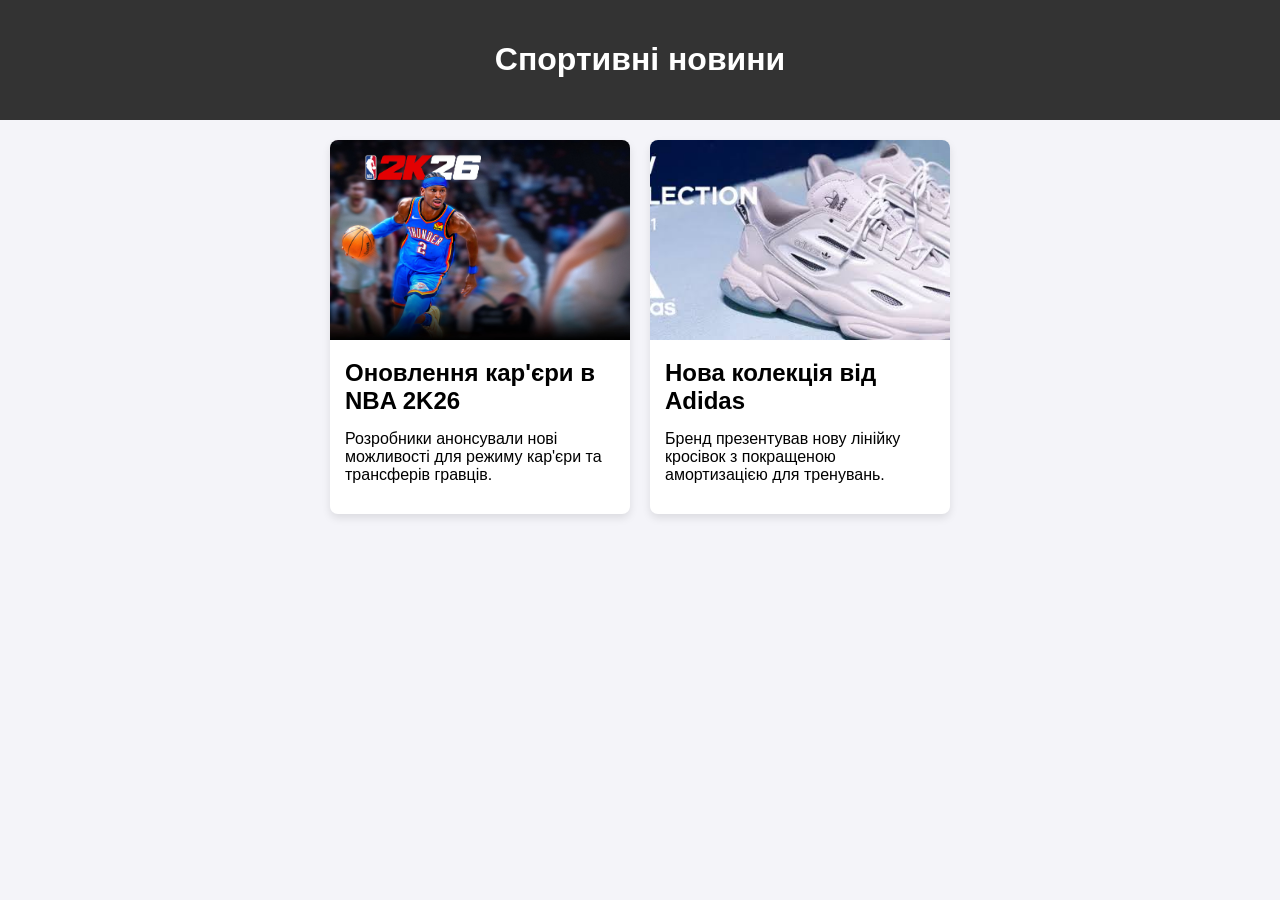
==== ipz243ram-art/index.html @ 6d0a3f16 "feat: додано файли для другої практики" ====
<!DOCTYPE html>
<html lang="uk">
<head>
    <meta charset="UTF-8">
    <meta name="viewport" content="width=device-width, initial-scale=1.0">
    <title>Головні новини</title>
    <link rel="stylesheet" href="style.css">
</head>
<body>
<header>
    <h1>Спортивні новини</h1>
</header>
<main class="news-container">
    <article class="news-card">
        <img src="images/nba.jpg" alt="NBA">
        <h2>Оновлення кар'єри в NBA 2K26</h2>
        <p>Розробники анонсували нові можливості для режиму кар'єри та трансферів гравців.</p>
    </article>
    <article class="news-card">
        <img src="images/adidas.jpg" alt="Adidas">
        <h2>Нова колекція від Adidas</h2>
        <p>Бренд презентував нову лінійку кросівок з покращеною амортизацією для тренувань.</p>
    </article>
</main>
</body>
</html>
---- ipz243ram-art/style.css ----
body {
    font-family: Arial, sans-serif;
    background-color: #f4f4f9;
    margin: 0;
}
header {
    background-color: #333;
    color: #ffffff;
    text-align: center;
    padding: 20px 0;
}
.news-container {
    display: flex;
    justify-content: center;
    gap: 20px;
    padding: 20px;
}
.news-card {
    background-color: #ffffff;
    border-radius: 8px;
    box-shadow: 0 4px 8px rgba(0, 0, 0, 0.1);
    width: 300px;
    padding-bottom: 15px;
    overflow: hidden;
}
.news-card h2, .news-card p {
    margin: 15px;
}
.news-card img {
    width: 100%;
    height: 200px;
    object-fit: cover;
}
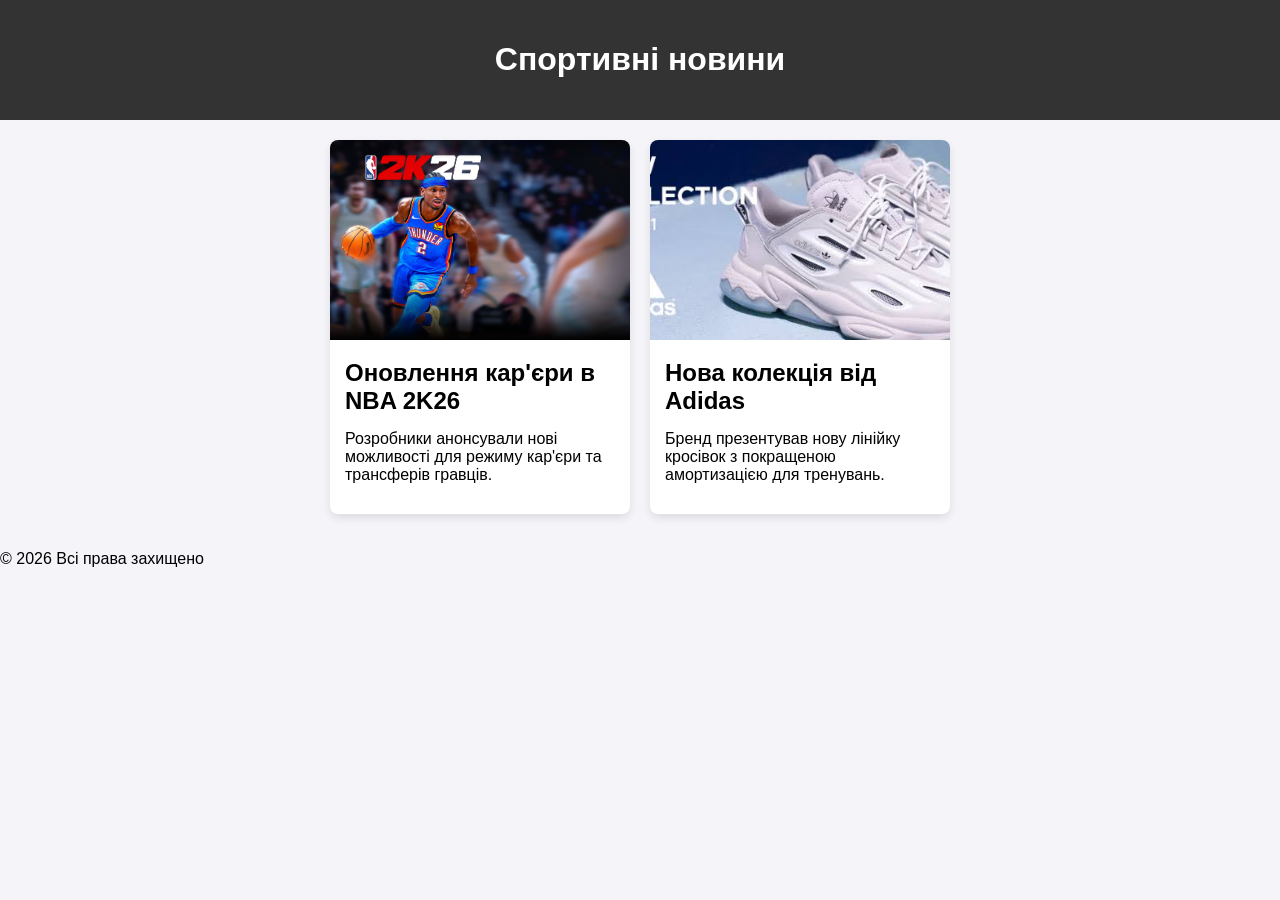
==== commit 6a21d7a2: "feat: додано підвал (footer) на сторінку" ====
--- a/ipz243ram-art/index.html
+++ b/ipz243ram-art/index.html
@@ -22,5 +22,6 @@
         <p>Бренд презентував нову лінійку кросівок з покращеною амортизацією для тренувань.</p>
     </article>
 </main>
+<footer><p>© 2026 Всі права захищено</p></footer>
 </body>
 </html>
--- a/ipz243ram-art/style.css
+++ b/ipz243ram-art/style.css
@@ -1,3 +1,4 @@
+/* Основні стилі сторінки новин */
 body {
     font-family: Arial, sans-serif;
     background-color: #f4f4f9;
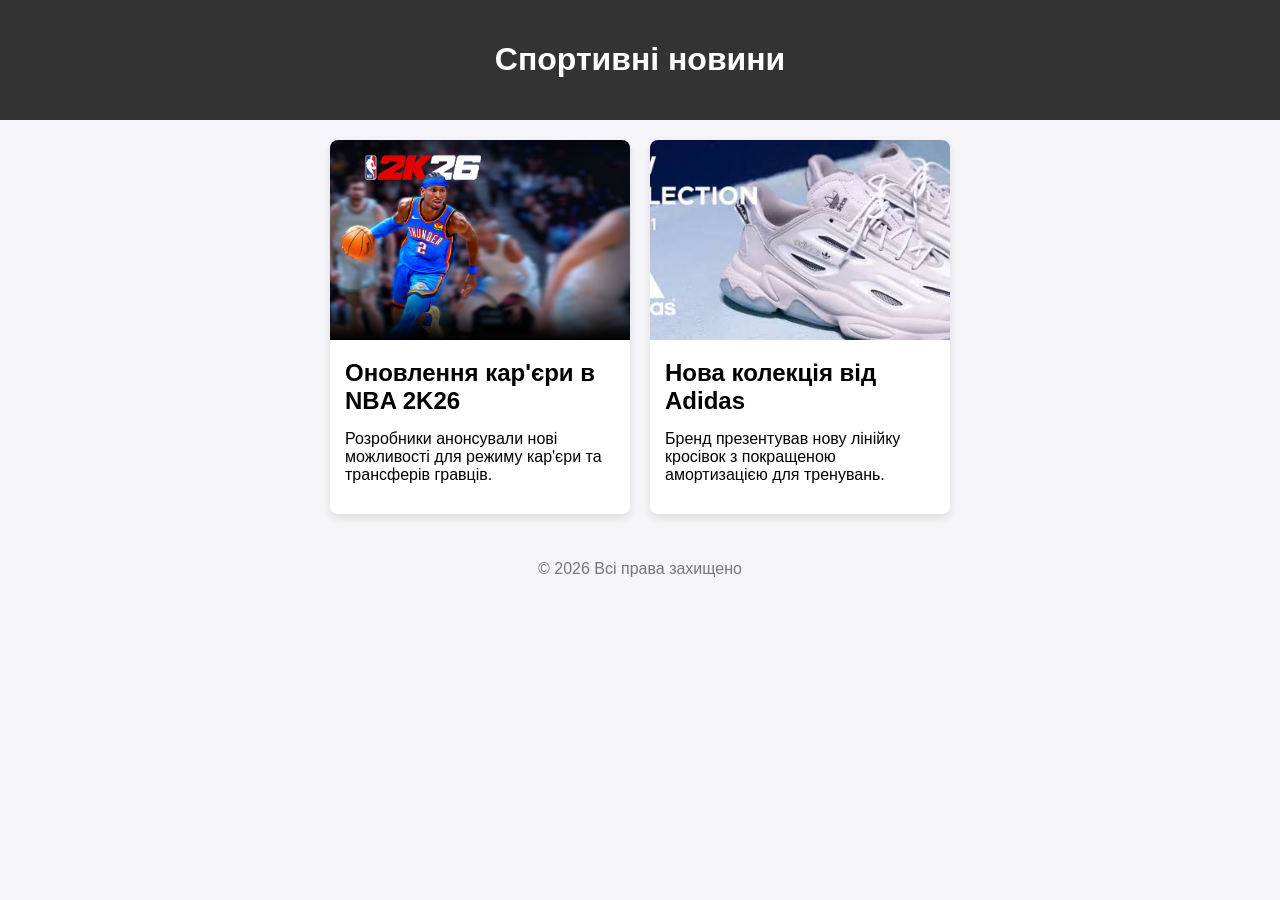
==== commit 0eafbf1c: "feat: змінено title та текст в HTML" ====
--- a/ipz243ram-art/index.html
+++ b/ipz243ram-art/index.html
@@ -3,7 +3,7 @@
 <head>
     <meta charset="UTF-8">
     <meta name="viewport" content="width=device-width, initial-scale=1.0">
-    <title>Головні новини</title>
+    <title>Супер Спортивні Новини</title>
     <link rel="stylesheet" href="style.css">
 </head>
 <body>
--- a/ipz243ram-art/style.css
+++ b/ipz243ram-art/style.css
@@ -31,4 +31,9 @@
     width: 100%;
     height: 200px;
     object-fit: cover;
+}
+footer {
+    text-align: center;
+    padding: 10px;
+    color: #777;
 }
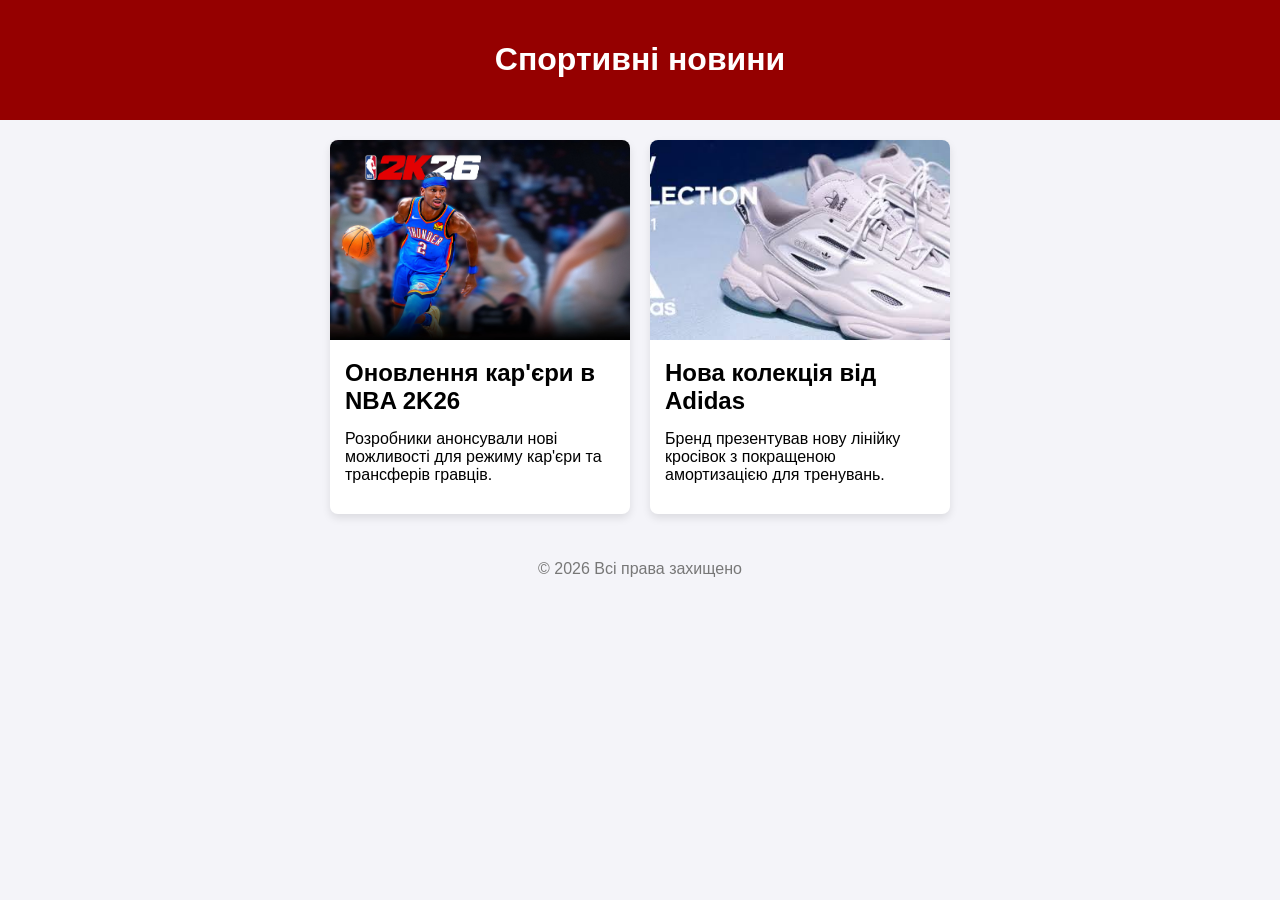
==== commit 9f37f45a: "feat: оновлення для гілки first" ====
--- a/ipz243ram-art/index.html
+++ b/ipz243ram-art/index.html
@@ -3,7 +3,7 @@
 <head>
     <meta charset="UTF-8">
     <meta name="viewport" content="width=device-width, initial-scale=1.0">
-    <title>Супер Спортивні Новини</title>
+    <title>Спортивні Новини</title>
     <link rel="stylesheet" href="style.css">
 </head>
 <body>
--- a/ipz243ram-art/style.css
+++ b/ipz243ram-art/style.css
@@ -5,7 +5,7 @@
     margin: 0;
 }
 header {
-    background-color: #333;
+    background-color: #950000;
     color: #ffffff;
     text-align: center;
     padding: 20px 0;
